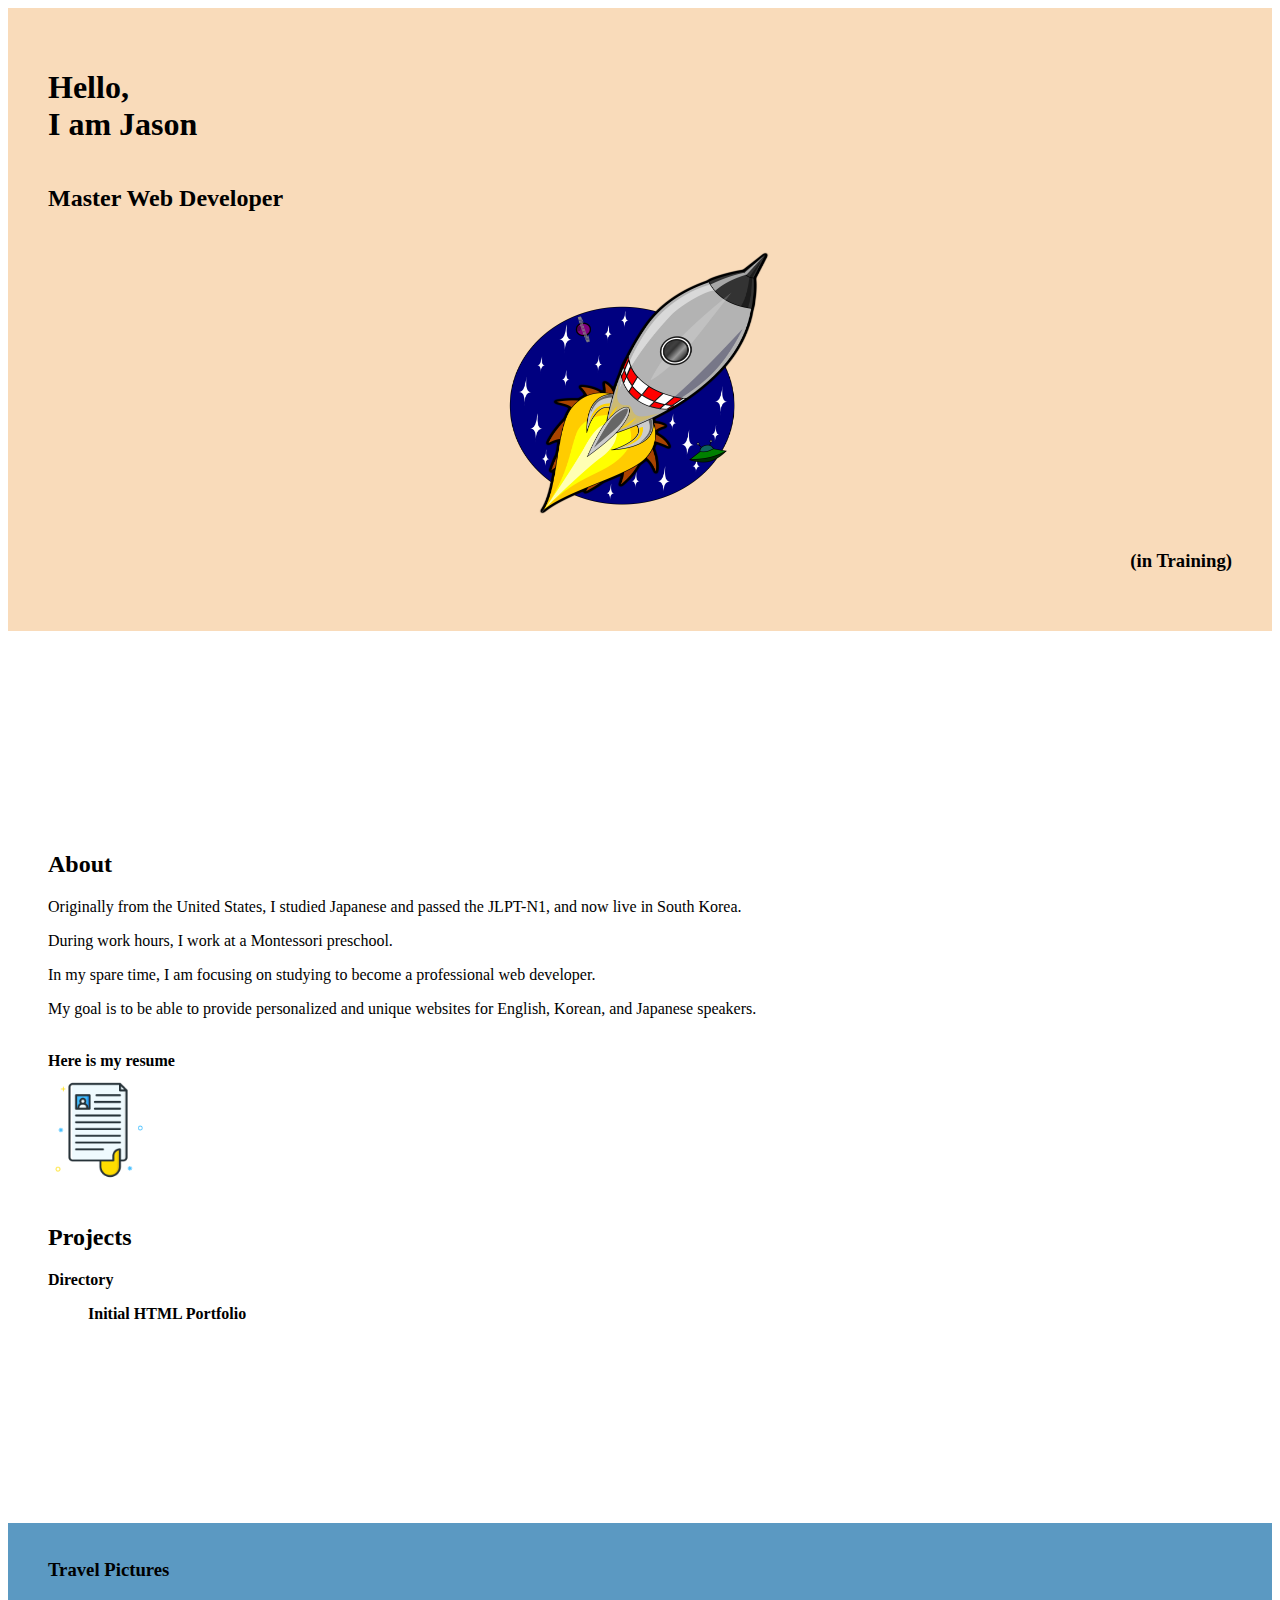
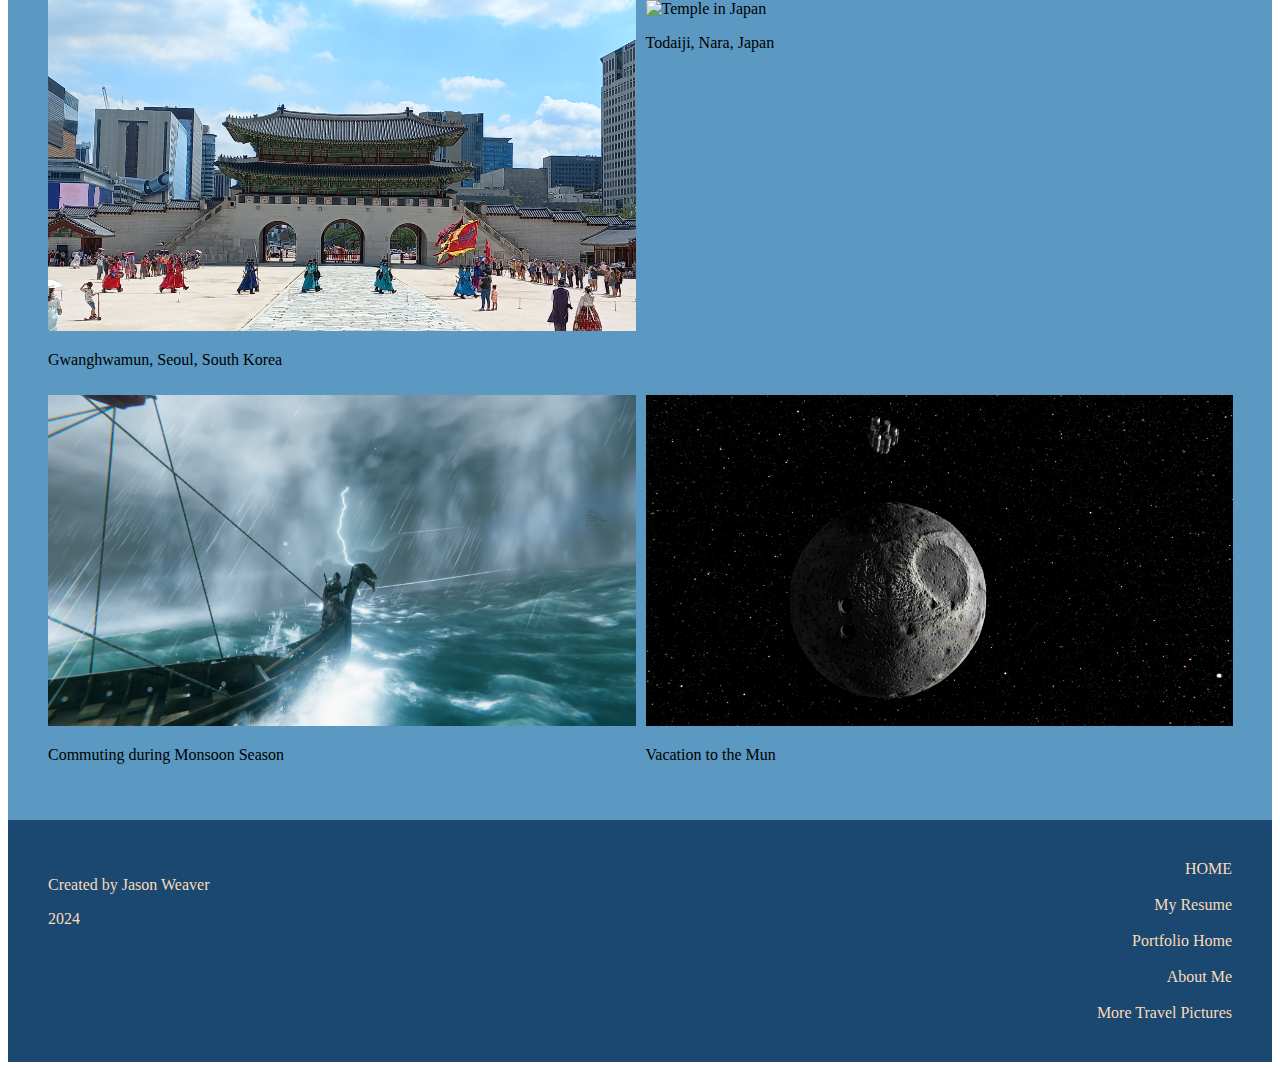
==== index.html @ 94f81dc5 "Add files via upload" ====
<!DOCTYPE html>
<html lang="en">
    <head>
        <meta charset="UTF-8">
        <meta name="viewport" content="width=device-width, initial-scale=1.0" />
        <title>About Jason</title>
        <link rel="stylesheet" href="./style.css" >
    </head>


    <body>
        <div class="main-heading">
            <h1>Hello,</br>I am Jason</h1>
            <h2>Master Web Developer</h2>
            <img class="rocket-picture" src="./assets/images/Space-Rocket-PNG-Background-Image.png" />
            <h3 class="joke-maybe">(in Training)</h3>
        </div>
        
        <div class="blurb">
            <h2>About</h2>
            <p>Originally from the United States, I studied Japanese and passed the JLPT-N1, and now live in South Korea.</p>
            <p>During work hours, I work at a Montessori preschool.</p>
            <p>In my spare time, I am focusing on studying to become a professional web developer.</p>
            <p>My goal is to be able to provide personalized and unique websites for English, Korean, and Japanese speakers.</p>
            <br/>
            <a class="resume-element" href="
            



            /* ADD IN HREF WHEN EVERYTHING IS SET ON GITHUB */
            
            


            " >Here is my resume<br/>
            <img id="resume-picture" src="./assets/images/CV-Resume-Transparent-Clip-Art-Image.png" alt="a link to my resume"/>
            </a>
        </div>


        <div class="projects">
            <h2>Projects</h2>
            <a class="projects-link" href="https://github.com/jjLP147?tab=repositories">Directory</a><br/>
            <ul type="none" >
              <a class="projects-link" href="https://github.com/jjLP147/html-portfolio">Initial HTML Portfolio</a>  
            </ul>
            <ul type="none">
                
            </ul>
        </div>










        <div class="travel-background">
            <div id="travels">
                <br/>
                <h3 >Travel Pictures</h3>
            </div>
            <div class="travel-pictures">
                <div class="kor-img" >
                    <img id="korea-architecture" src="./assets/images/KR_Gwanghwamun.jpg" alt="Gwanghwamun in Seoul Korea" />
                    <p id="gwanghwamun-text">Gwanghwamun, Seoul, South Korea</p>
                </div>
                <div class="jpn-img">
                    <img id="japan-architecture" src="./assets/images/JPN_Todaiji.JPG" alt="Temple in Japan" />
                    <p id="todaiji-text" >Todaiji, Nara, Japan</p>
                </div>
                <div class="vikingr">
                    <img id="storm" src="./assets/images/ValheimLightning.png" alt="riding through a storm on a longship" >
                    <p>Commuting during Monsoon Season</p>
                </div>
                <div class="space-lander">
                    <img id="lander" src="./assets/images/moon_lander.jpg" alt="video game moon landing" >
                    <p>Vacation to the Mun</p>
                </div>
            </div>
        </div>
        
        <div class="footer">
            <div class="copyright">
                <p>Created by Jason Weaver</p>
                <p>2024</p>
            </div>
            <div>
                <!--empty to align text in grid-->
            </div>
            <div class="site-menu">
                <a href="<!--add page infirmation here-->">HOME</a>
                <br/>
                <a href="<!--add resume page here-->">My Resume</a>
                <br/>
                <a href="<!--add portfolio home link here-->">Portfolio Home</a>
                <br/>
                <a href="<!--about me page to link here-->">About Me</a>
                <br/>
                <a href="<!--make travel pictures page-->">More Travel Pictures</a>
            </div>
        </div>











    </body>

</html>





<!---   
Project Description
The goal of this project is to create a personal website that showcases your skills, experiences, and interests. The website should be visually appealing and easy to navigate, while also providing relevant information about you and your background. The site should be built entirely with HTML and CSS, with no JavaScript code included.



Example
https://appbrewery.github.io/capstone-2-example



Deliverables
One HTML file for the structure of the website

One CSS file for the styling of the website

Any additional assets (e.g. images) used in the website



Features
A hero section that provides a brief introduction to you and your background.

A resume page that lists your education, work experience, skills, and other relevant information (you can link to Capstone project 1).

A section that showcases any projects or work that you have done in the past.

An about me section that provides additional information about you and your interests.

A contact me section that includes information for users to get in touch with you.



Technical Requirements
All HTML should be valid and follow proper semantic markup.

All CSS should be valid and follow best practices for naming conventions and organization.

The website should be responsive and work on different screen sizes and devices.

All images used in the website should have appropriate alt text to be accessible.



Timeline
Hour 1: Gather content and design ideas, create wireframes and mockups.

Hour 2-3: Develop HTML structure and CSS styling, test on different devices and browsers.

Hour 4: Finalize design and content, make any necessary revisions, optimize for performance.

Hour 5: Launch the website and share with others in the Q&A for feedback, make any final adjustments.



FAQs
1. Can I use these Capstone projects in my job interviews?

Yes! That's the point of these capstone projects. Unlike course projects, which have solution code and video walkthroughs, Capstone Projects are meant to be entirely your "own work". There are over a million students who have enrolled on this web development course worldwide. If you add a course project to your portfolio, it's very likely that your client will know it's from this course. The capstone projects on the other hand, have no solution code, no walk through, no design specs. It's it purely your creation So it can definitely be counted as your own work and be added to your portfolio.

When I hire developers, I always ask for a portfolio. I consider what they have built by themselves to be far more important than which University they went to or if they have a computer science degree. Many of my friends who are CEOs in multi-nationals and startups agree.
---- style.css ----
html{
    background-color:transparent;
}

.main-heading{
    display:flex;
    flex-direction:column;
    padding:40px;
    gap:0px;
    background-color: #f9dbba;
}

.joke-maybe{
    align-self:self-end;
}

.rocket-picture{
    height:300px;
    width:300px;
    align-self:center;
}

.blurb{
    margin-left:40px;
    padding-bottom: 20px;
    padding-top:200px;
    padding-right: 30px;
}

.resume-element{
    font-weight: 900;
}
.resume-element:link{
    color:#000000;
    font-weight: 900;
}

#resume-picture{
    padding-top:10px;
    height:100px;
}

.projects{
    margin-left:40px;
}

.projects-link:link{
    color:#000000;
    font-weight: 700;
}


.travel-pictures{
    display:flex;
    margin-left:40px;
    flex-direction:row;
    flex-wrap:wrap;
    gap:10px;
    padding-bottom:40px;
}

.travel-background{
    background-color: #5B99C2;
    margin-top: 200px;
}

#travels{
    margin-left: 40px;
}

.kor-img{
    width:48%;
    min-width:300px;
}

#korea-architecture{
    width:100%;
}

.jpn-img{
    width:48%;
    min-width:300px;
}

#japan-architecture{
    width:100%;
}

.vikingr{
    width:48%;
    min-width:300px;
}

#storm{
    width:100%;
}

.space-lander{
    width:48%;
    min-width:300px;
}

#lander{
    width:100%;
}

.footer{
    padding-left: 40px;
    padding-right: 40px;
    padding-top:40px;
    background-color: #1A4870;
    display:grid;
    grid-template-columns: 1fr 1fr 1fr;
}

.copyright{
    color:#F9DBBA;
}

.site-menu{

    display:flex;
    flex-direction:column;
    align-items: flex-end;
    margin-bottom:40px;
}


/* If the link is unvisited you see this color*/
a:link {
    color:#F9DBBA;
    text-decoration: none;
}

/* If the link is visited you see this color*/
a:visited {
    color:#5B99C2;
}

/* On placing mouse over the link */
a:hover {
    color: rgb(165, 150, 255);
    text-decoration: underline;
}

/* If the click the link,  you see this color*/
a:active {
    color: #179BAE;
}
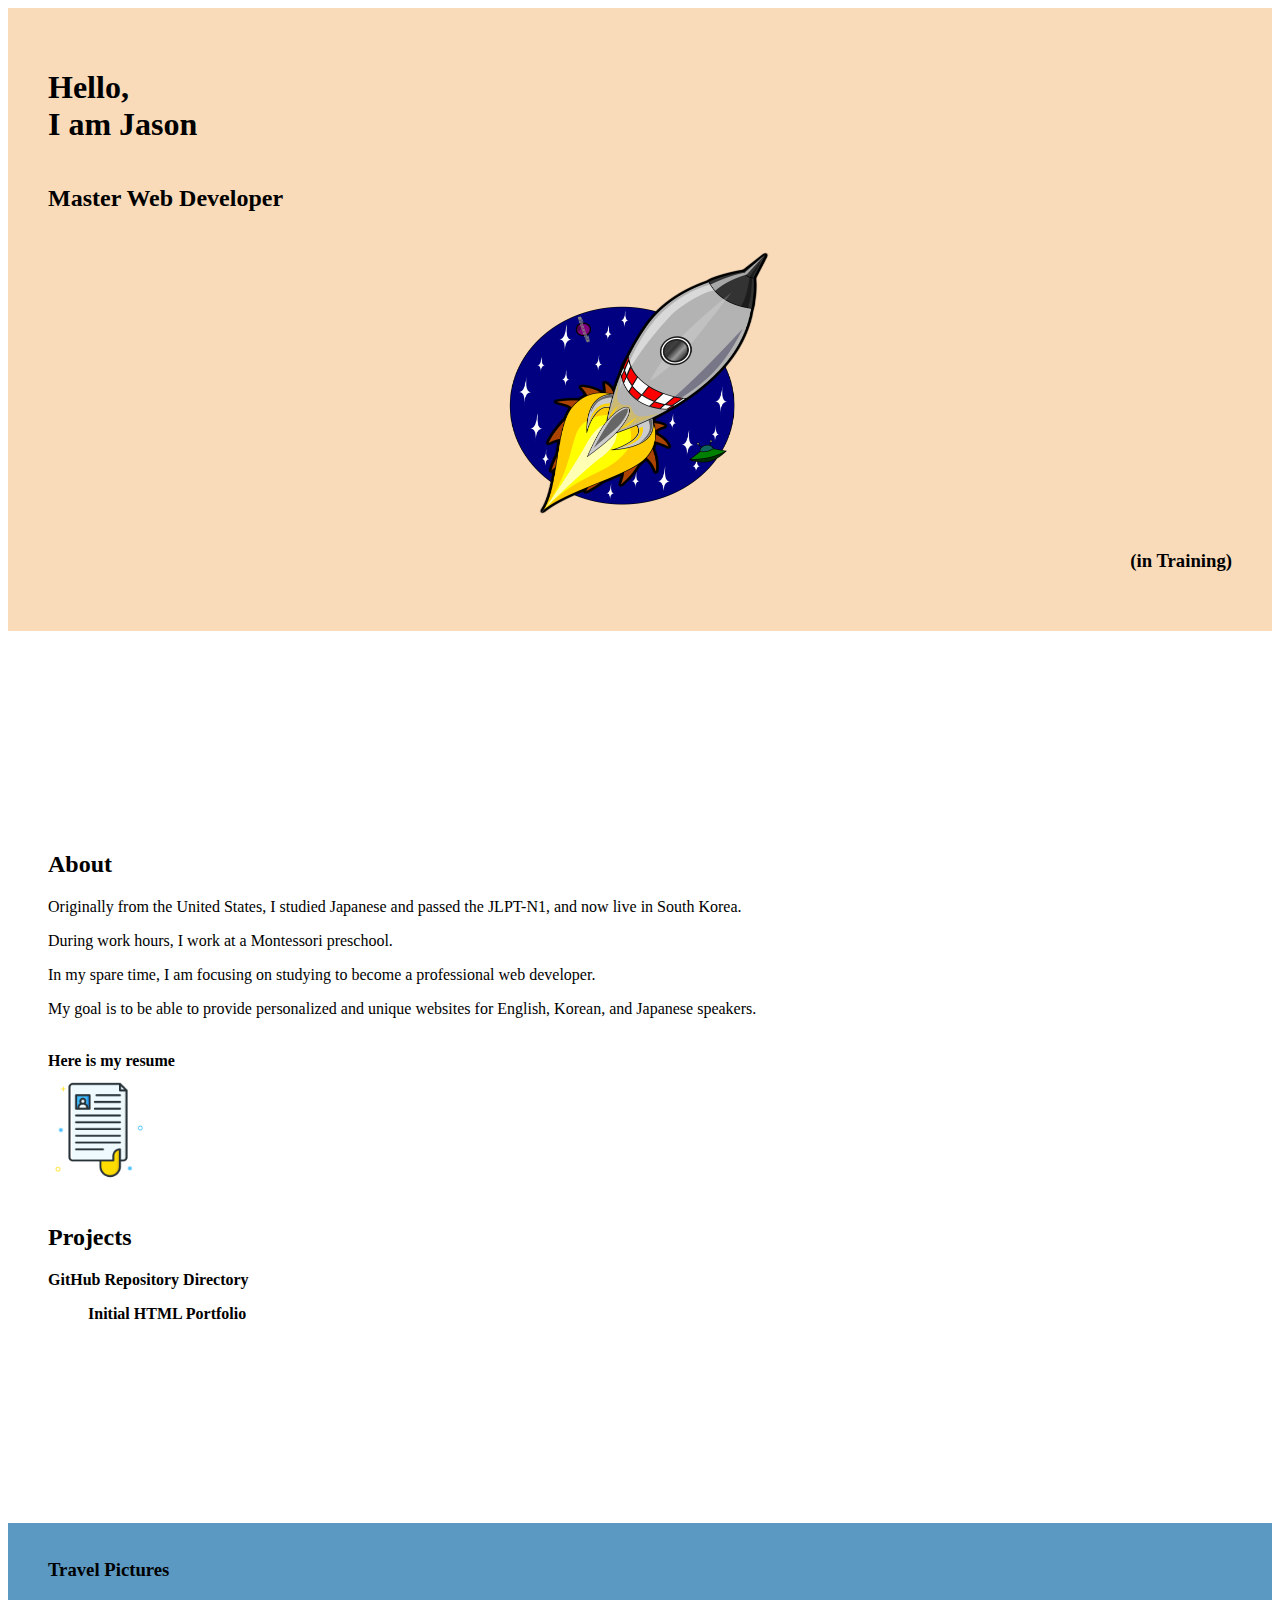
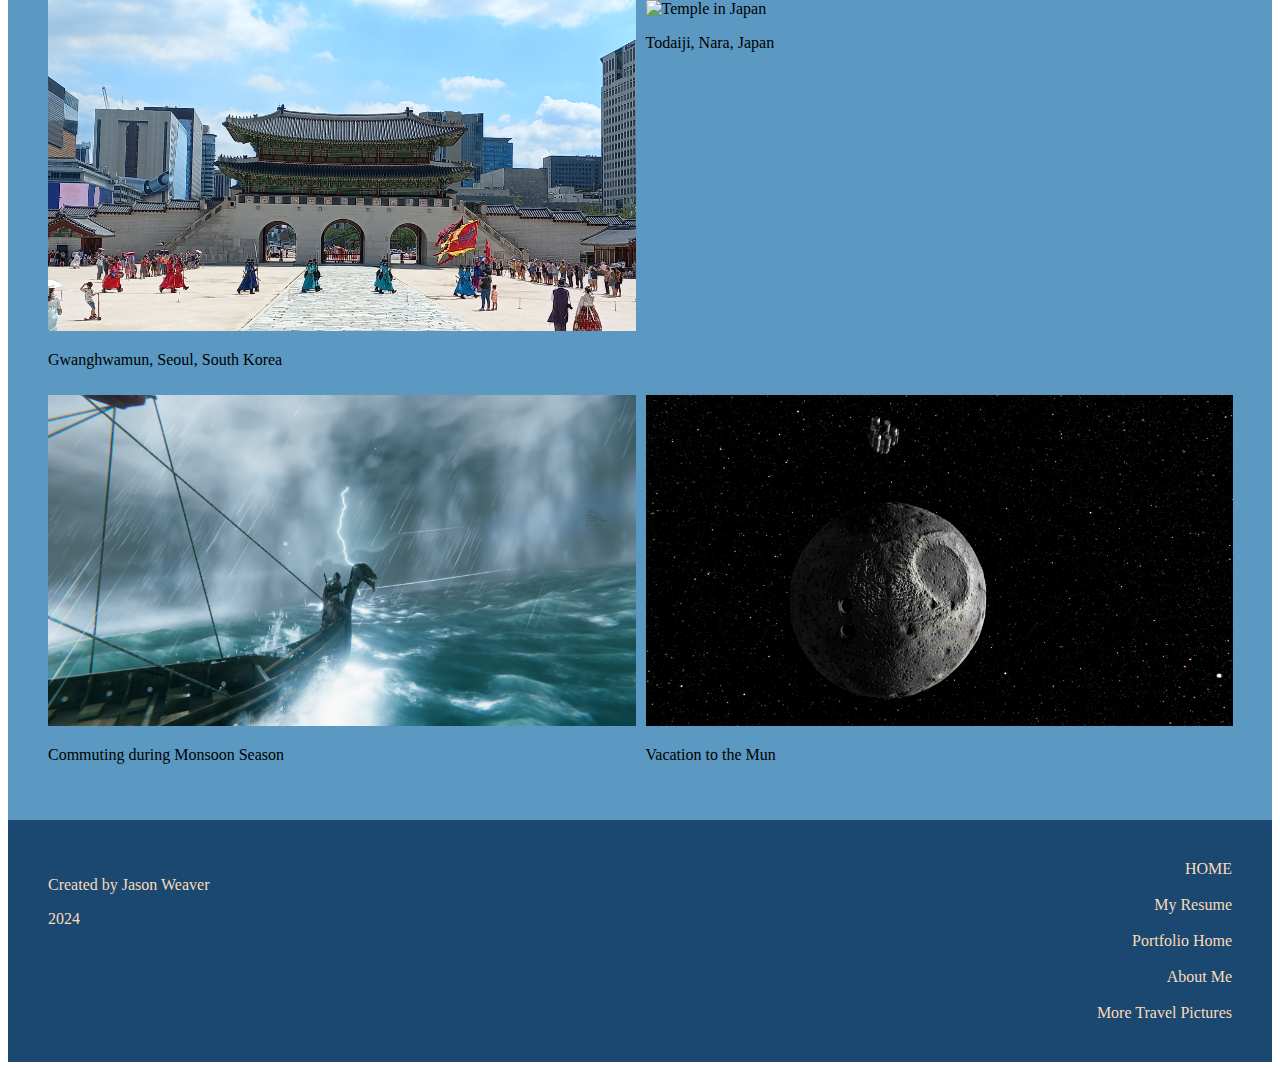
==== commit a290ffba: "Add files via upload" ====
--- a/index.html
+++ b/index.html
@@ -23,17 +23,7 @@
             <p>In my spare time, I am focusing on studying to become a professional web developer.</p>
             <p>My goal is to be able to provide personalized and unique websites for English, Korean, and Japanese speakers.</p>
             <br/>
-            <a class="resume-element" href="
-            
-
-
-
-            /* ADD IN HREF WHEN EVERYTHING IS SET ON GITHUB */
-            
-            
-
-
-            " >Here is my resume<br/>
+            <a class="resume-element" href="https://rawcdn.githack.com/jjLP147/JasonWeaver_Resume/aafcb23bd96e9e40f187c10a532d78021cf6e6dc/index.html">Here is my resume<br/>
             <img id="resume-picture" src="./assets/images/CV-Resume-Transparent-Clip-Art-Image.png" alt="a link to my resume"/>
             </a>
         </div>
@@ -41,12 +31,12 @@
 
         <div class="projects">
             <h2>Projects</h2>
-            <a class="projects-link" href="https://github.com/jjLP147?tab=repositories">Directory</a><br/>
+            <a class="projects-link" href="https://github.com/jjLP147?tab=repositories">GitHub Repository Directory</a><br/>
             <ul type="none" >
-              <a class="projects-link" href="https://github.com/jjLP147/html-portfolio">Initial HTML Portfolio</a>  
+              <a class="projects-link" href="https://rawcdn.githack.com/jjLP147/html-portfolio/219de587f167896bfe2665dd18efb1f2d6d02daa/index.html">Initial HTML Portfolio</a>  
             </ul>
             <ul type="none">
-                
+
             </ul>
         </div>
 
@@ -127,13 +117,6 @@
 Project Description
 The goal of this project is to create a personal website that showcases your skills, experiences, and interests. The website should be visually appealing and easy to navigate, while also providing relevant information about you and your background. The site should be built entirely with HTML and CSS, with no JavaScript code included.
 
-
-
-Example
-https://appbrewery.github.io/capstone-2-example
-
-
-
 Deliverables
 One HTML file for the structure of the website
 
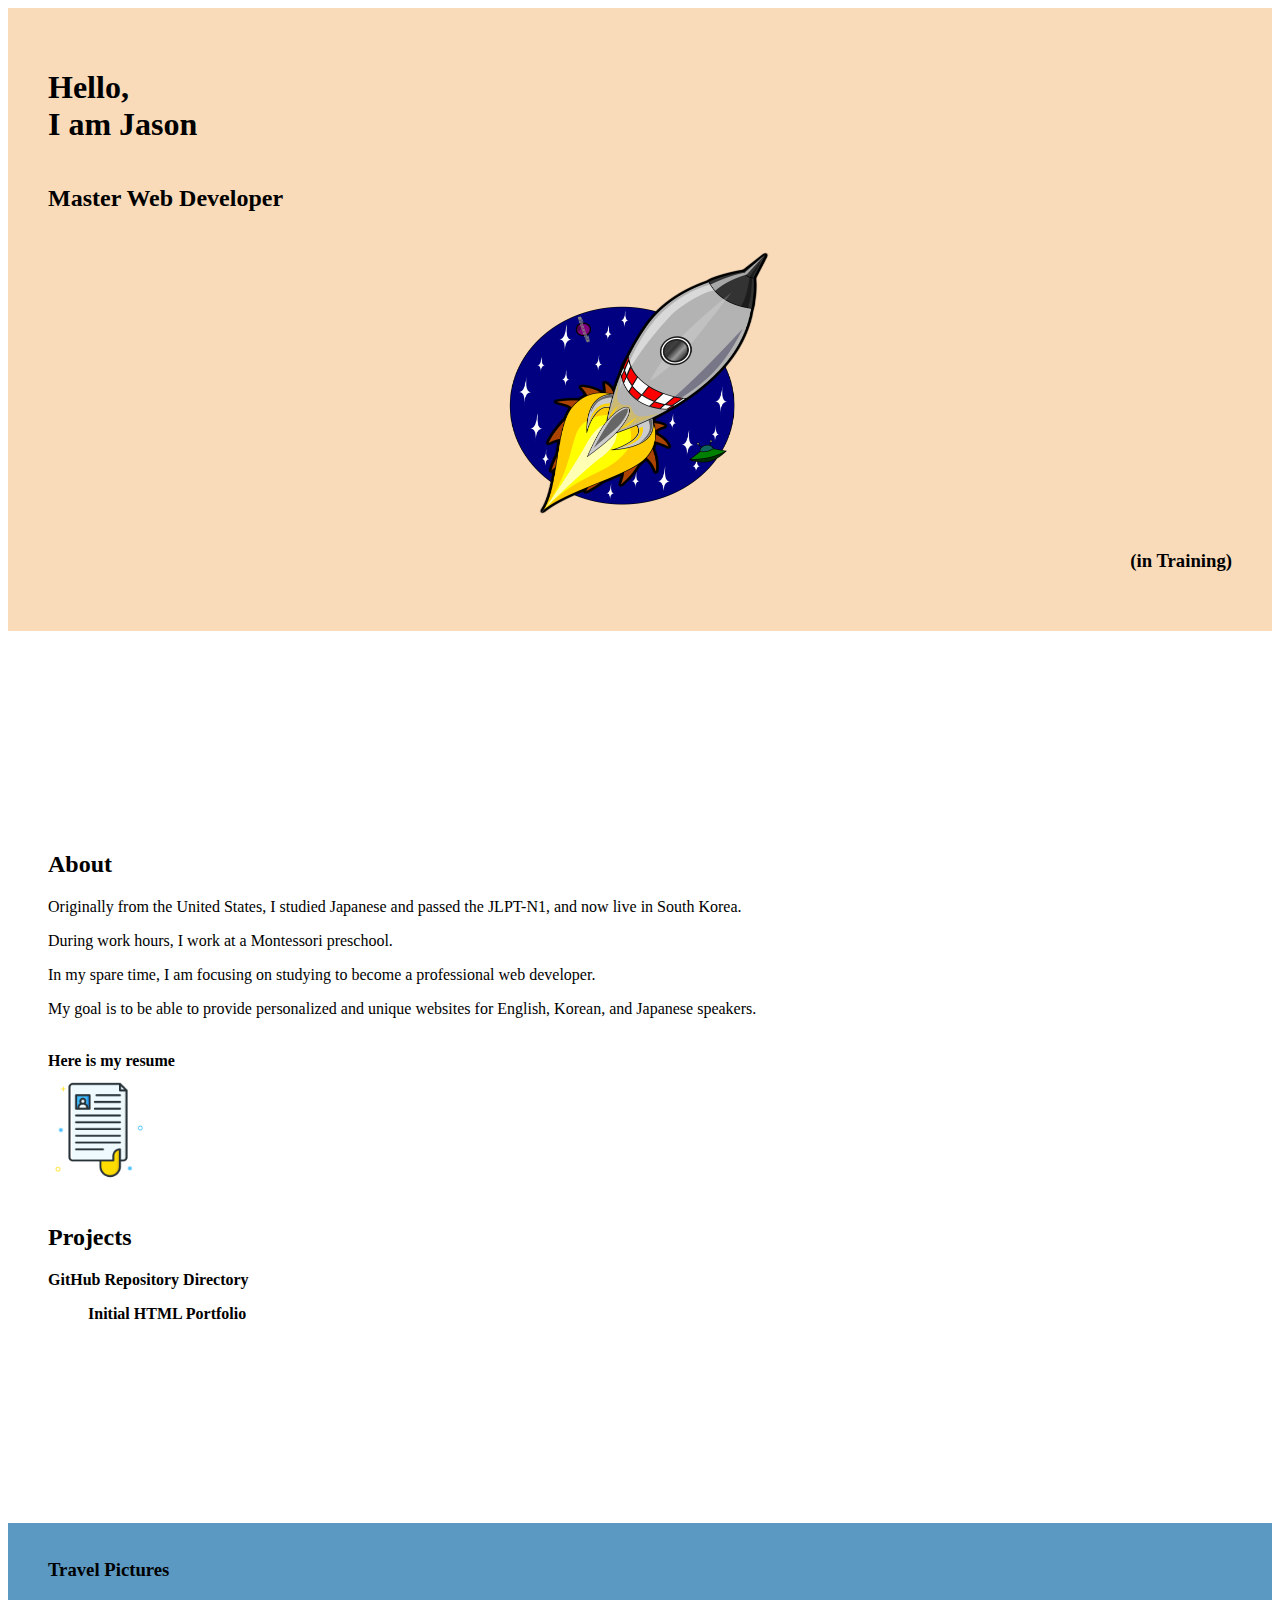
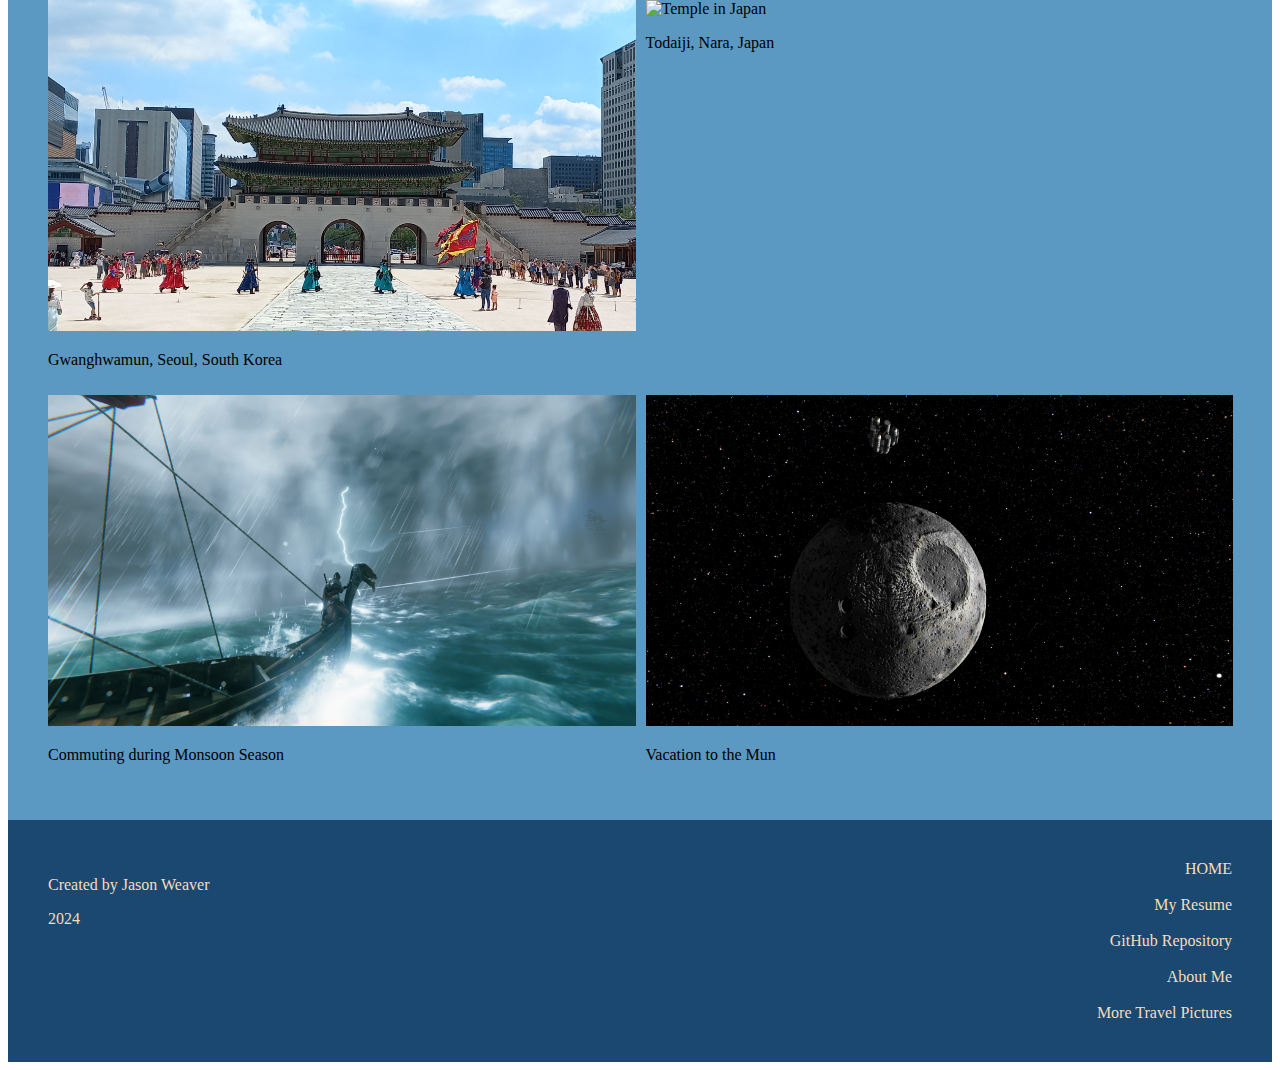
==== commit abbe1503: "Add files via upload" ====
--- a/index.html
+++ b/index.html
@@ -83,11 +83,11 @@
                 <!--empty to align text in grid-->
             </div>
             <div class="site-menu">
-                <a href="<!--add page infirmation here-->">HOME</a>
+                <a href="https://rawcdn.githack.com/jjLP147/my_site/a290ffbac997cac275f0c90466d827ef9bbffac1/index.html">HOME</a>
                 <br/>
-                <a href="<!--add resume page here-->">My Resume</a>
+                <a href="https://rawcdn.githack.com/jjLP147/JasonWeaver_Resume/aafcb23bd96e9e40f187c10a532d78021cf6e6dc/index.html">My Resume</a>
                 <br/>
-                <a href="<!--add portfolio home link here-->">Portfolio Home</a>
+                <a href="https://github.com/jjLP147?tab=repositories">GitHub Repository</a>
                 <br/>
                 <a href="<!--about me page to link here-->">About Me</a>
                 <br/>
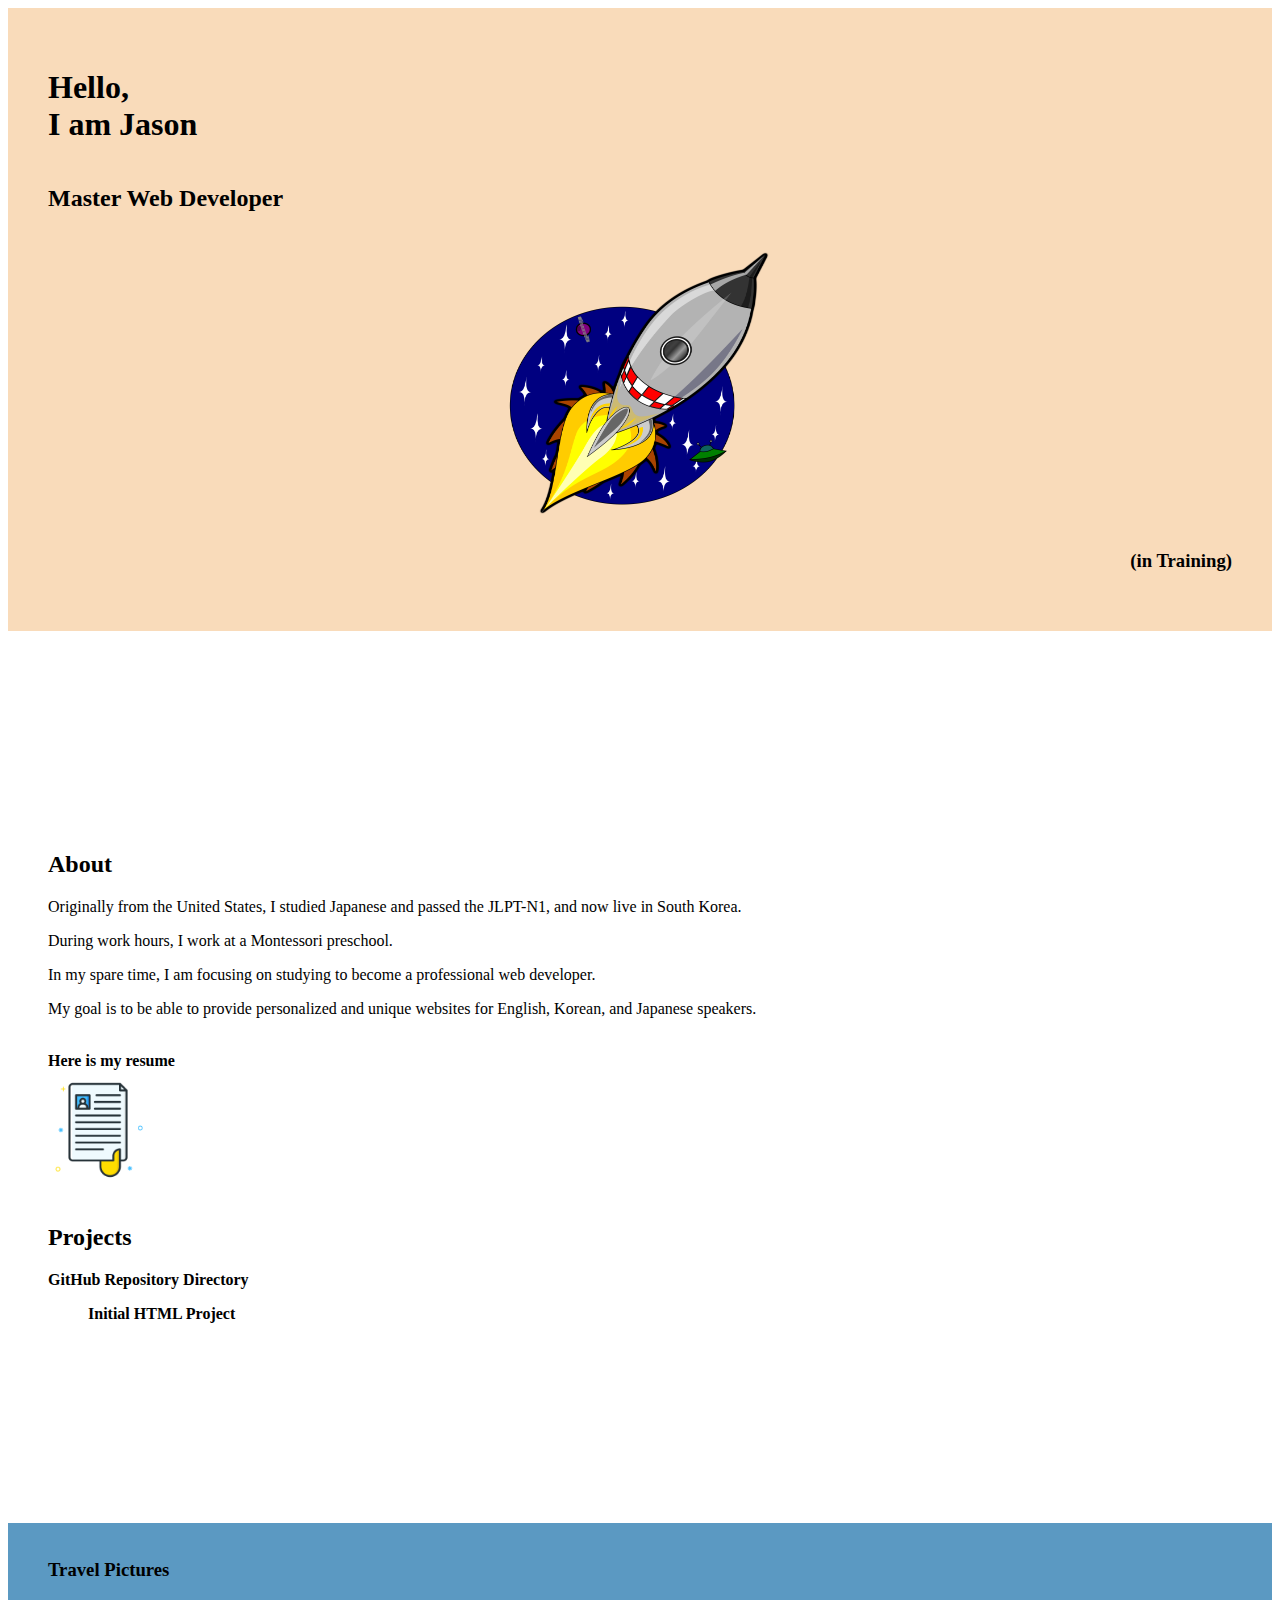
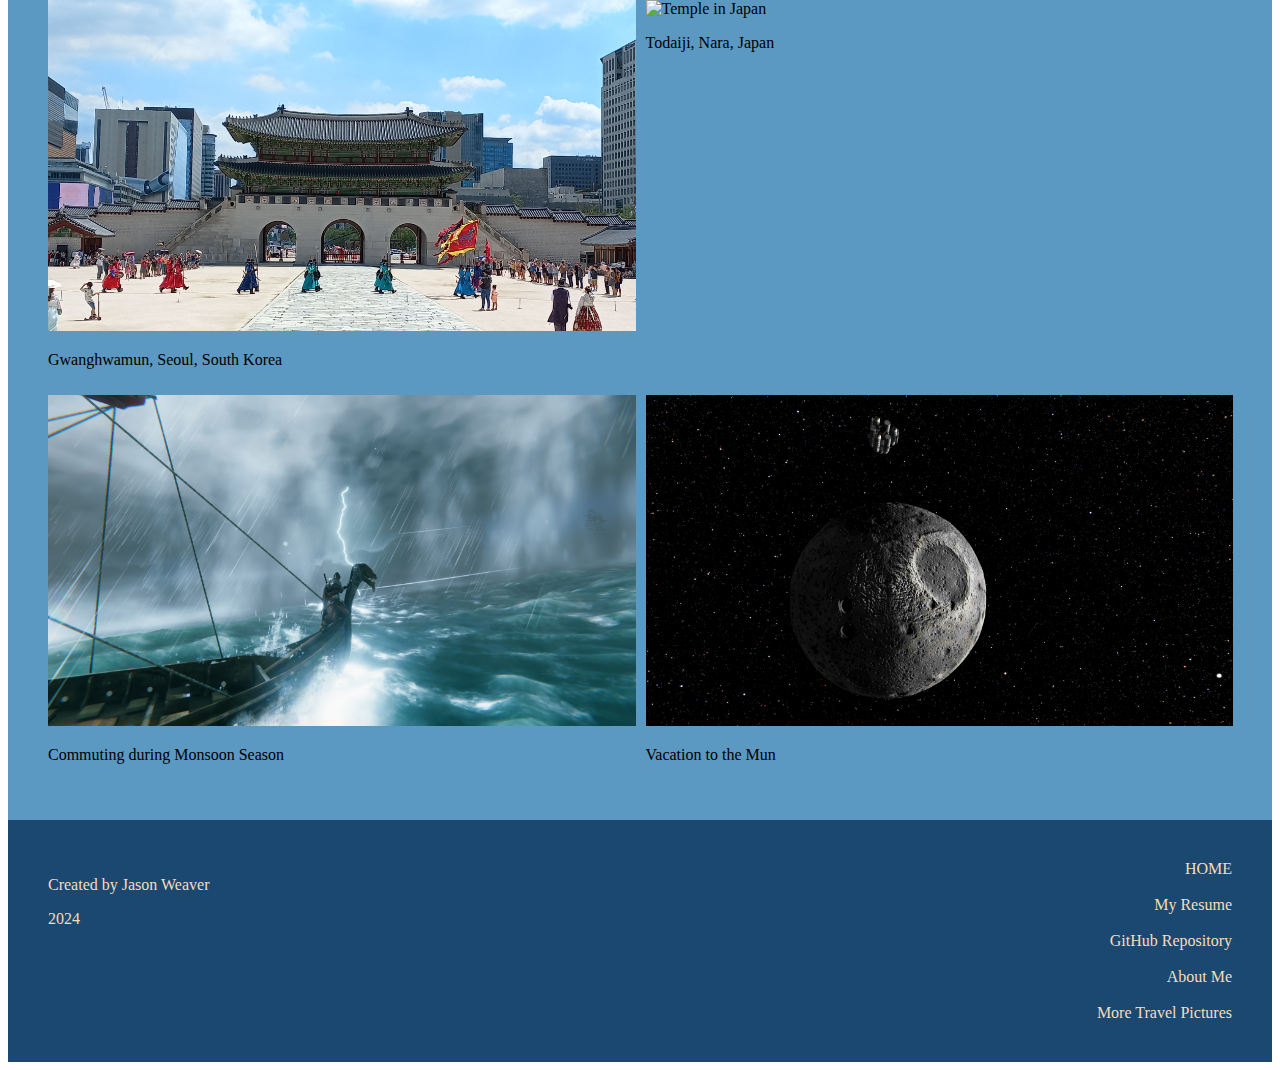
==== commit 38b9a6a2: "Add files via upload" ====
--- a/index.html
+++ b/index.html
@@ -23,7 +23,7 @@
             <p>In my spare time, I am focusing on studying to become a professional web developer.</p>
             <p>My goal is to be able to provide personalized and unique websites for English, Korean, and Japanese speakers.</p>
             <br/>
-            <a class="resume-element" href="https://rawcdn.githack.com/jjLP147/JasonWeaver_Resume/aafcb23bd96e9e40f187c10a532d78021cf6e6dc/index.html">Here is my resume<br/>
+            <a class="resume-element" href="./resume/index.html">Here is my resume<br/>
             <img id="resume-picture" src="./assets/images/CV-Resume-Transparent-Clip-Art-Image.png" alt="a link to my resume"/>
             </a>
         </div>
@@ -33,7 +33,7 @@
             <h2>Projects</h2>
             <a class="projects-link" href="https://github.com/jjLP147?tab=repositories">GitHub Repository Directory</a><br/>
             <ul type="none" >
-              <a class="projects-link" href="https://rawcdn.githack.com/jjLP147/html-portfolio/219de587f167896bfe2665dd18efb1f2d6d02daa/index.html">Initial HTML Portfolio</a>  
+              <a class="projects-link" href="html_project/index.html">Initial HTML Project</a>  
             </ul>
             <ul type="none">
 
@@ -83,9 +83,9 @@
                 <!--empty to align text in grid-->
             </div>
             <div class="site-menu">
-                <a href="https://rawcdn.githack.com/jjLP147/my_site/a290ffbac997cac275f0c90466d827ef9bbffac1/index.html">HOME</a>
+                <a href="index.html">HOME</a>
                 <br/>
-                <a href="https://rawcdn.githack.com/jjLP147/JasonWeaver_Resume/aafcb23bd96e9e40f187c10a532d78021cf6e6dc/index.html">My Resume</a>
+                <a href="./resume/index.html">My Resume</a>
                 <br/>
                 <a href="https://github.com/jjLP147?tab=repositories">GitHub Repository</a>
                 <br/>
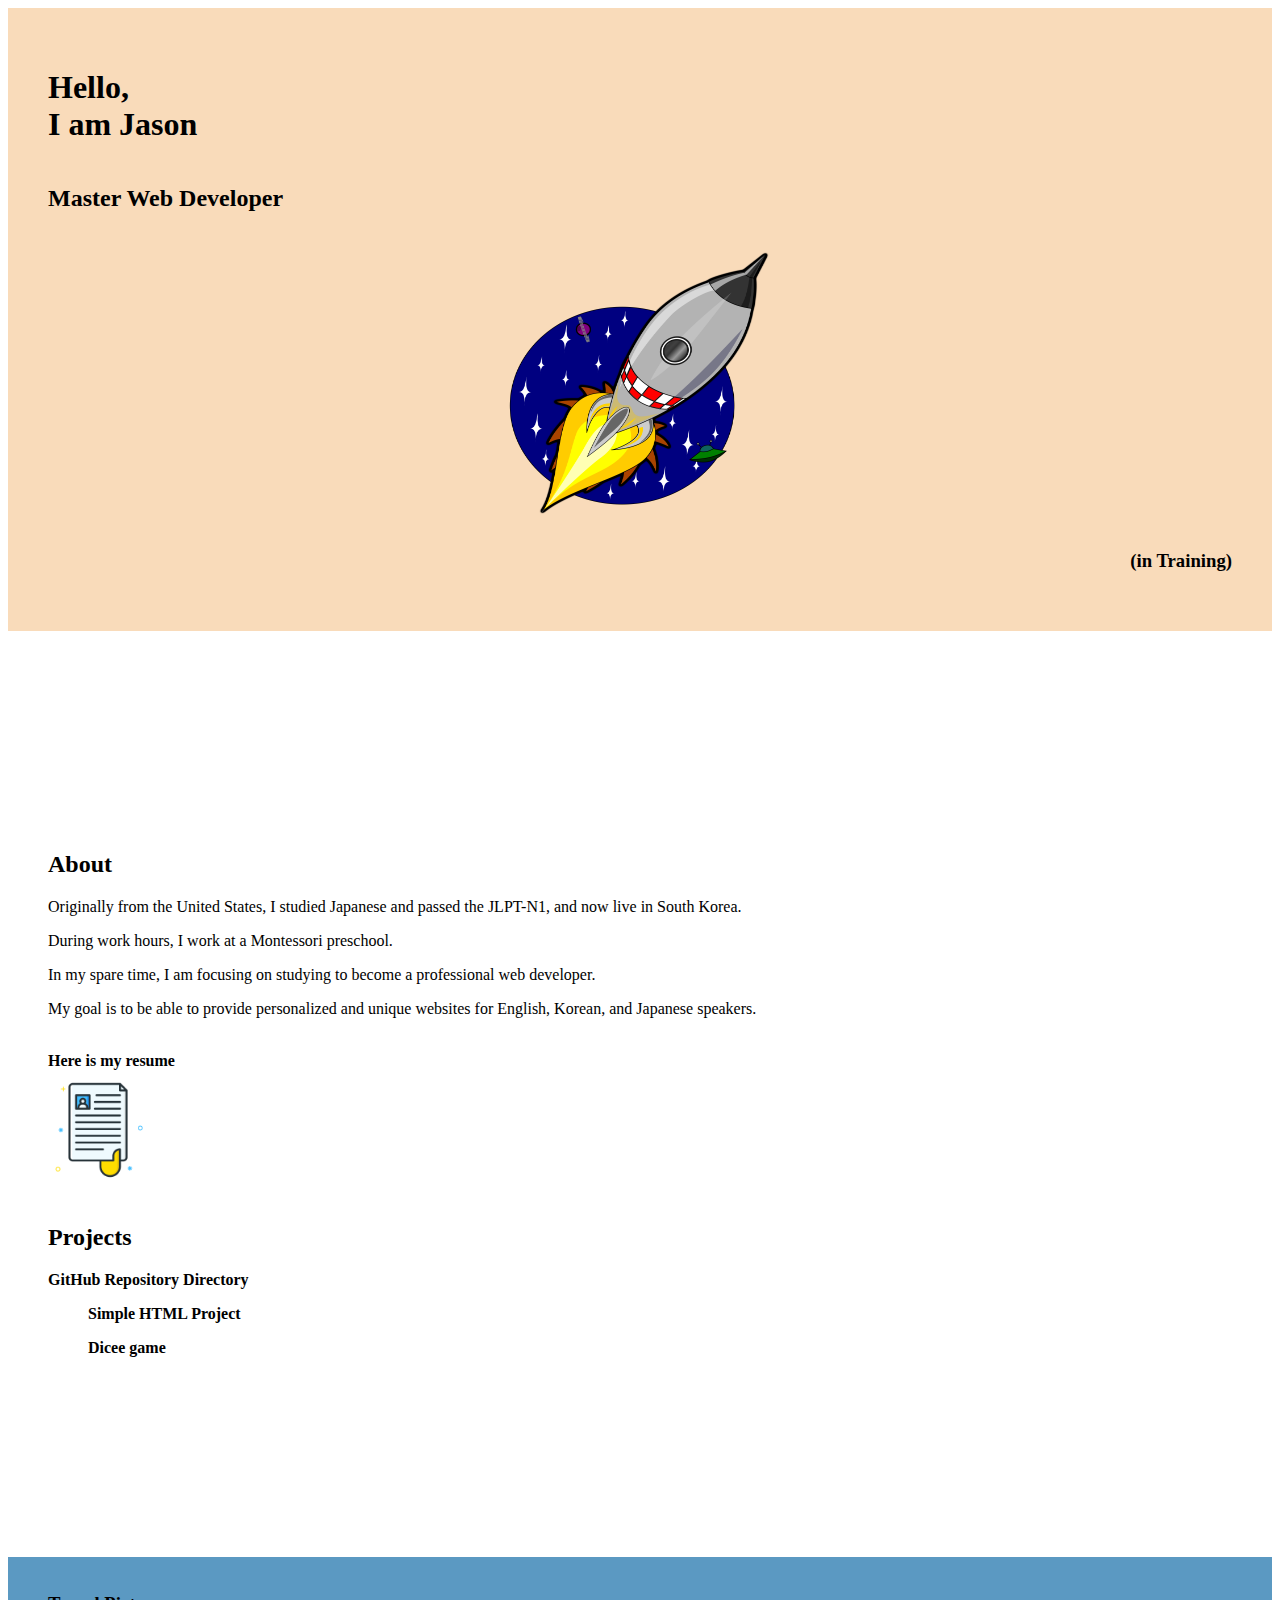
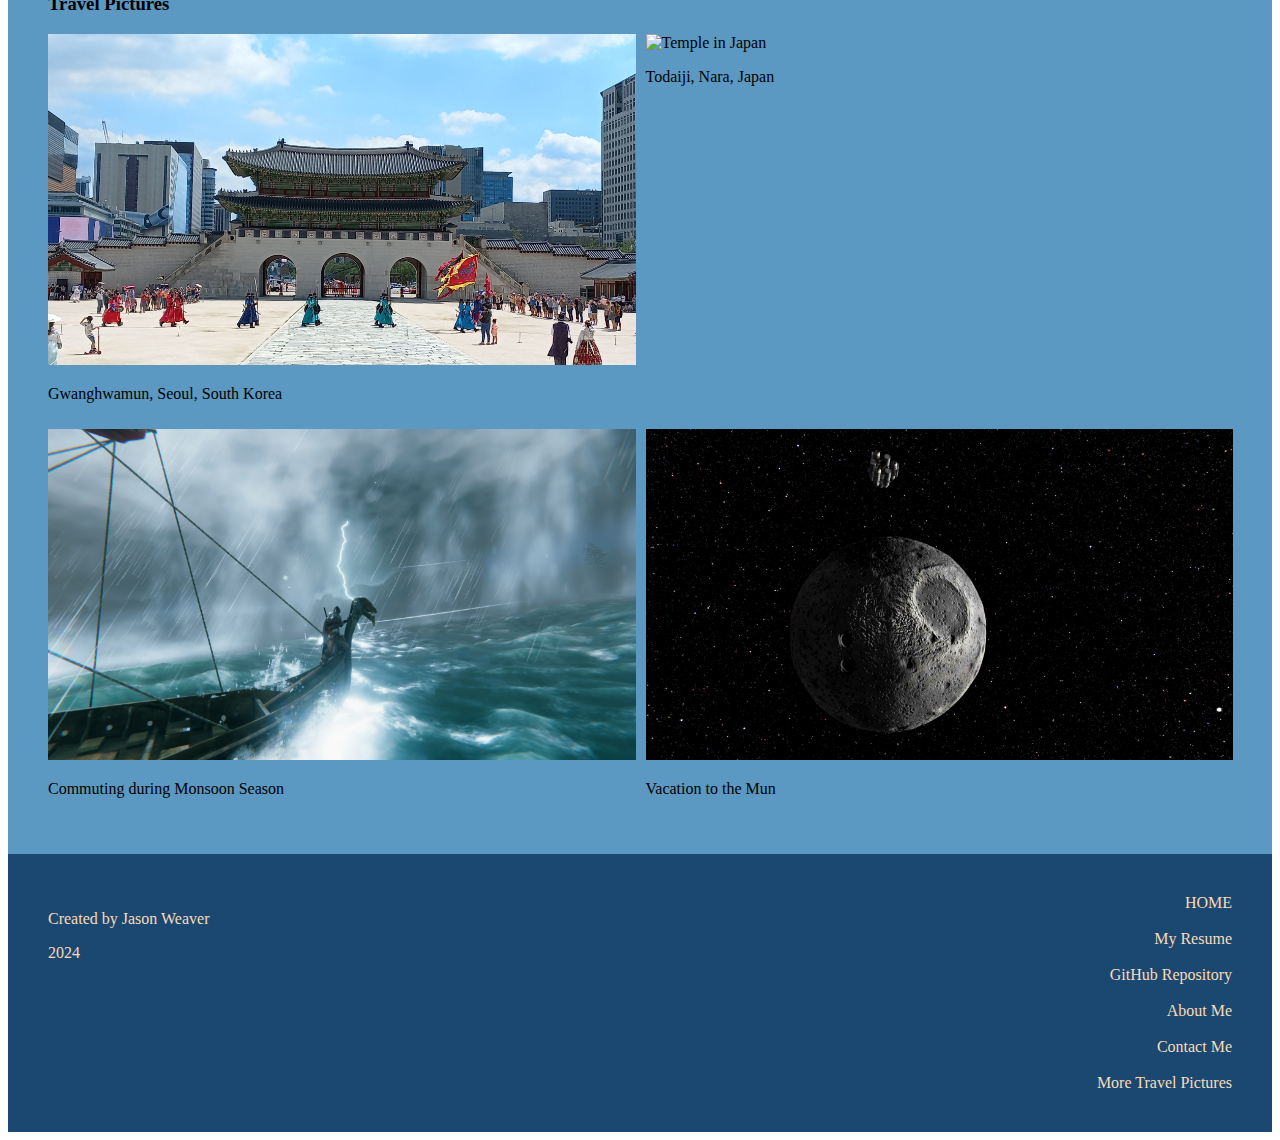
==== commit 47f6dfdf: "Add files via upload" ====
--- a/index.html
+++ b/index.html
@@ -31,22 +31,14 @@
 
         <div class="projects">
             <h2>Projects</h2>
-            <a class="projects-link" href="https://github.com/jjLP147?tab=repositories">GitHub Repository Directory</a><br/>
+                <a class="projects-link" href="https://github.com/jjLP147?tab=repositories">GitHub Repository Directory</a>
             <ul type="none" >
-              <a class="projects-link" href="html_project/index.html">Initial HTML Project</a>  
+                <a class="projects-link" href="html_project/index.html">Simple HTML Project</a>  
             </ul>
             <ul type="none">
-
+                <a class="projects-link" href="./dicee/dicee.html">Dicee game</a>
             </ul>
         </div>
-
-
-
-
-
-
-
-
 
 
         <div class="travel-background">
@@ -89,18 +81,13 @@
                 <br/>
                 <a href="https://github.com/jjLP147?tab=repositories">GitHub Repository</a>
                 <br/>
-                <a href="<!--about me page to link here-->">About Me</a>
+                <a href="./about/about.html">About Me</a>
+                <br/>
+                <a href="about/contact.html">Contact Me</a>
                 <br/>
                 <a href="<!--make travel pictures page-->">More Travel Pictures</a>
             </div>
         </div>
-
-
-
-
-
-
-
 
 
 
--- a/style.css
+++ b/style.css
@@ -47,6 +47,10 @@
 .projects-link:link{
     color:#000000;
     font-weight: 700;
+}
+
+.projects-link:visited {
+    color:#1A4870;
 }
 
 
